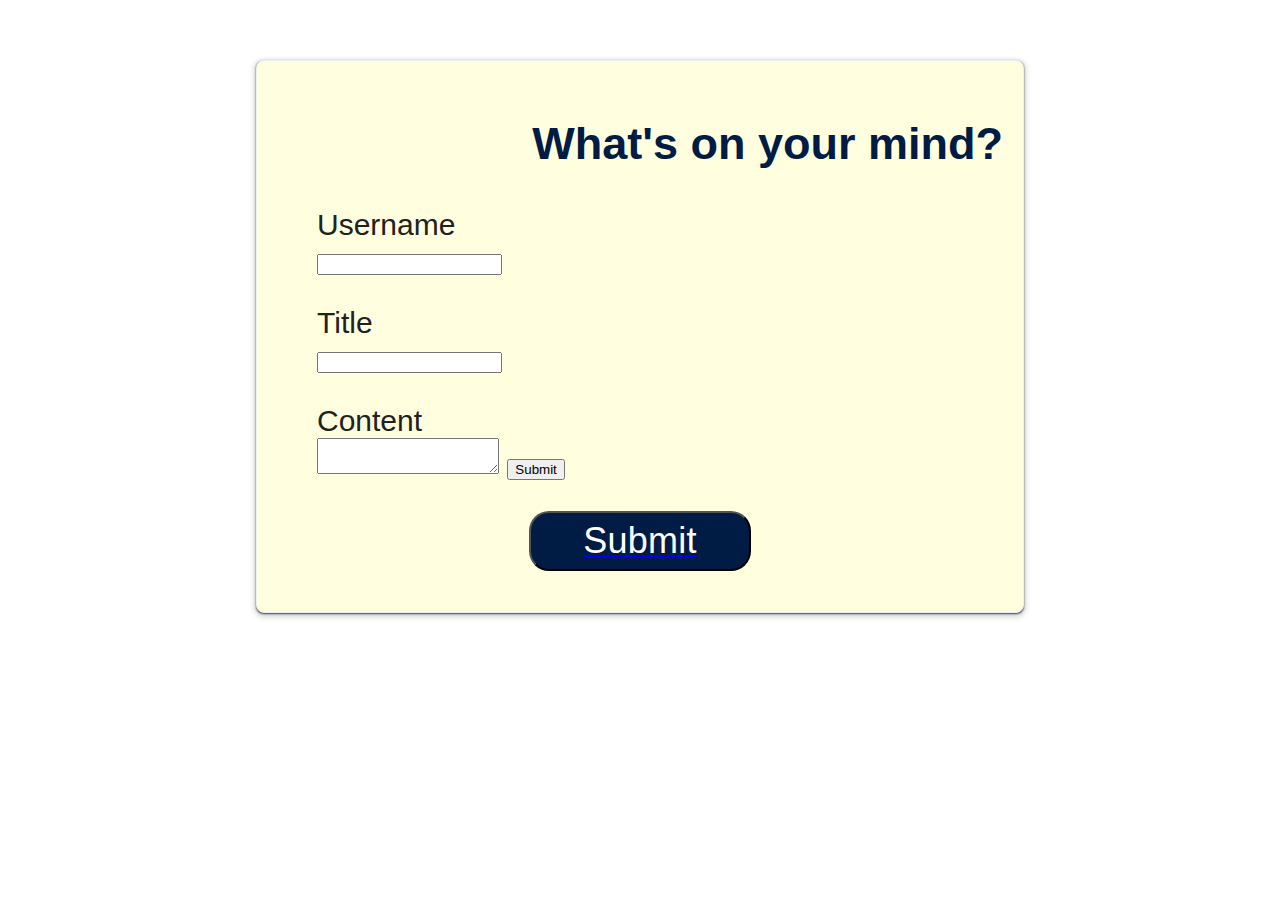
==== index.html @ 714bd0f7 "blog" ====
<!DOCTYPE html>
<html lang="en">
    <head>
        <meta charset="UTF-8" />
        <meta name="viewport" content="width=device-width, initial-scale=1.0" />
        <meta http-equiv="X-UA-Compatible" content="ie=edge" />
    <link rel="stylesheet" href="./assets/css/style.css" />
    <title>Transformation Station</title>
    </head>
    <body>
        <div class="card">
            <h2>What's on your mind?</h2>
            <form>
                <ul>
                    <li>
                        <label for="username"> Username</label>
                        <br><input type="text" id="username">
                    </li>
                    <li>
                        <label for="title">Title</label>
                        <br><input type="text" id="title">
                        </li>
                        <li>
                            <label for="content">Content</label>
                            <br><textarea id="content" name="content"></textarea>

                            <input id="submitbutton" type="submit"value="Submit">
                        </li>
                </ul>
                <a href="destination.html">
                    <button>Submit</button>
                </a>
            </form>
            
        </div>
        <script src="./assets/js/logic.js"></script>
        <script src="./assets/js/form.js"></script>
    </body>
</html>
---- assets/css/style.css ----
*,
*::before,
*::after {
  box-sizing: border-box;
}

body {
  font-size: 30px;
  font-family: "Roboto", sans-serif;
  background-color:white;
  color: #001b44;
}

h2 {
  text-align: right;
}

li {
  list-style: none;
  margin-top: 30px;
  display: block;
}

button {
  background-color: #001b44;
  border-radius: 20px;
  color: #fff;
  cursor: pointer;
  font-size: 1.2em;
  letter-spacing: 0.21px;
  line-height: 16px;
  max-width: 255px;
  padding: 20px 52px;
  text-align: center;
  transition-duration: 0.15s;
  transition-property: background-color;
  transition-timing-function: linear;
  margin: 0.6em auto;
  display: block;
}

label {
  color: #212121;
}

select {
  font-size: 30px;
  width: 100%;
  margin-top: 10px;
  background-color: whitesmoke;
}

.card {
  background-color:	#FFFFE0;
  border: 1px solid #eceff1;
  border-radius: 8px;
  box-shadow: rgba(60, 64, 67, 2) 0 1px 2px 0,
    rgba(60, 64, 67, 0.15) 0 2px 4px 3px;
  margin: 60px auto;
  padding: 20px;
  width: 60vw;
  display: block;
}

.card::after {
  content: " ";
  display: block;
  clear: both;
}
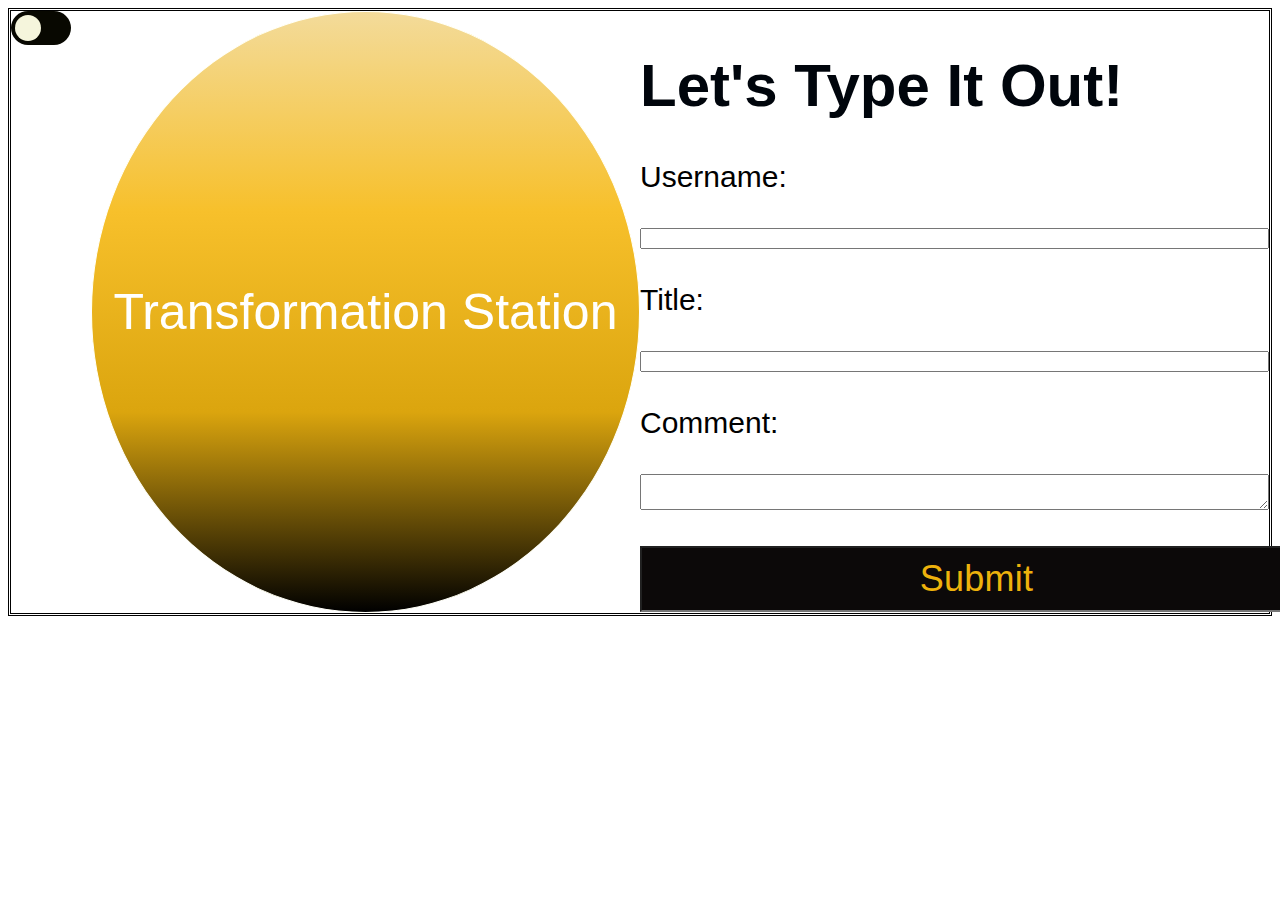
==== commit 9fe85c06: "new" ====
--- a/index.html
+++ b/index.html
@@ -3,37 +3,49 @@
     <head>
         <meta charset="UTF-8" />
         <meta name="viewport" content="width=device-width, initial-scale=1.0" />
-        <meta http-equiv="X-UA-Compatible" content="ie=edge" />
     <link rel="stylesheet" href="./assets/css/style.css" />
+    <link rel="stylesheet" href="./assets/css/form.css"/>
+    <link rel="stylesheet" href="./assets/css/blog.css"/>
     <title>Transformation Station</title>
     </head>
+     
+<!--light and dark mode-->
+    <header>
+        <div class="container light"> 
+             <label class="switch">
+                  <input type="checkbox" id="theme-switcher">
+                  <span class="slider round"></span>
+            </label>
+        </div>          
+    </header>
+
     <body>
-        <div class="card">
-            <h2>What's on your mind?</h2>
-            <form>
-                <ul>
-                    <li>
-                        <label for="username"> Username</label>
-                        <br><input type="text" id="username">
-                    </li>
-                    <li>
-                        <label for="title">Title</label>
-                        <br><input type="text" id="title">
-                        </li>
-                        <li>
-                            <label for="content">Content</label>
-                            <br><textarea id="content" name="content"></textarea>
+         <div class="circle">
+            Transformation Station 
+         </div>
 
-                            <input id="submitbutton" type="submit"value="Submit">
-                        </li>
-                </ul>
-                <a href="destination.html">
-                    <button>Submit</button>
-                </a>
-            </form>
-            
-        </div>
+         <form action="/blog.html">
+            <h1>Let's Type It Out!</h1>
+            <!--right side input fields-->
+            <label for="user">Username:</label>
+            <br>
+            <input type="text" id="user" 
+            name="user">
+            <br>
+            <label for="title">Title:</label>
+            <br>
+            <input type="text" id="title"
+            name="title">
+            <br>
+            <label for="msg">Comment:</label>
+            <br>
+            <textarea id="msg" name="comment">
+            </textarea>
+            <br>
+            <input class="submit"
+            value="Submit">
+         </form>
         <script src="./assets/js/logic.js"></script>
         <script src="./assets/js/form.js"></script>
-    </body>
+     </body>
 </html>--- a/assets/css/style.css
+++ b/assets/css/style.css
@@ -1,69 +1,123 @@
 *,
 *::before,
 *::after {
-  box-sizing: border-box;
+    font-family: Impact, Haettenschweiler, 'Arial Narrow Bold', sans-serif;
 }
 
-body {
-  font-size: 30px;
-  font-family: "Roboto", sans-serif;
-  background-color:white;
-  color: #001b44;
+.container-dark {
+  position: relative;
 }
 
-h2 {
-  text-align: right;
+.circle {
+  width: 600px;
+  height: 600px;
+  border: 1px solid;
+  background-color: yellow;
+  background-image: linear-gradient(rgb(243, 219, 154),rgb(247, 192, 43),rgb(219, 165, 14),black);
+  border-radius: 60%;
+  color: white;
+  display: flex;
+  justify-content: center;
+  align-items: center;
+  font-size: 50px;
 }
 
-li {
-  list-style: none;
-  margin-top: 30px;
-  display: block;
+form {
+  font-size: 30px;
+  width: 50%;
+  background-color:white;
+  color: #00050c;
+  float: right;
+  flex-direction: column;
+  display: flex;
+
 }
 
-button {
-  background-color: #001b44;
-  border-radius: 20px;
-  color: #fff;
+ body {
+  font-size:20px;
+ display: flex;
+ border-style: double;
+ justify-content: space-evenly;
+
+ }
+
+.submit {
+  background-color: rgb(12, 9, 9);
+  border-radius:0px;
+  color: #eeb20c;
   cursor: pointer;
   font-size: 1.2em;
   letter-spacing: 0.21px;
   line-height: 16px;
-  max-width: 255px;
-  padding: 20px 52px;
+  max-width: 855px;
+  padding: 10px 102px;
   text-align: center;
-  transition-duration: 0.15s;
-  transition-property: background-color;
-  transition-timing-function: linear;
-  margin: 0.6em auto;
+  margin: auto;
   display: block;
+  float:right
 }
 
 label {
-  color: #212121;
+  color: black;
 }
 
-select {
-  font-size: 30px;
-  width: 100%;
-  margin-top: 10px;
-  background-color: whitesmoke;
+.switch {
+  margin-right: 20px;
+  position: relative;
+  display: inline-block;
+  width: 60px;
+  height: 34px;
 }
 
-.card {
-  background-color:	#FFFFE0;
-  border: 1px solid #eceff1;
-  border-radius: 8px;
-  box-shadow: rgba(60, 64, 67, 2) 0 1px 2px 0,
-    rgba(60, 64, 67, 0.15) 0 2px 4px 3px;
-  margin: 60px auto;
-  padding: 20px;
-  width: 60vw;
-  display: block;
+
+
+.switch input {
+  opacity: 0;
+  width: 0;
+  height: 0;
 }
 
-.card::after {
-  content: " ";
-  display: block;
-  clear: both;
+.slider {
+  position: absolute;
+  cursor: pointer;
+  top: 0;
+  bottom: 0;
+  left: 0;
+  right: 0;
+  background-color: rgb(8, 8, 1);
+  transition: 0.4s;
 }
+
+.slider:before {
+  position: absolute;
+  content: "";
+  height: 26px;
+  width: 26px;
+  left: 4px;
+  bottom: 4px;
+  background-color: beige;
+  -webkit-transition: .4s;
+  transition: .4s;
+}
+
+input:checked + .slider {
+  background-color: rgb(194, 159, 5);
+}
+
+input:focus + .slider {
+  box-shadow: 0 0 1px rgb(194, 159, 5);
+}
+
+input:checked + .slider:before {
+  -webkit-transform: translateX(26px);
+  -ms-transform: translateX(26px);
+  transform: translateX(26px);
+}
+
+.slider.round {
+  border-radius: 34px;
+}
+
+.slider.round:before{
+  border-radius: 50%;
+}
--- a/assets/css/blog.css
+++ b/assets/css/blog.css
@@ -0,0 +1,6 @@
+#circle {
+    width: 200px;
+    height: 200px;
+    background-color: linear-gradient(to top bottom yellow,gold);
+    border-radius: 100%;
+  }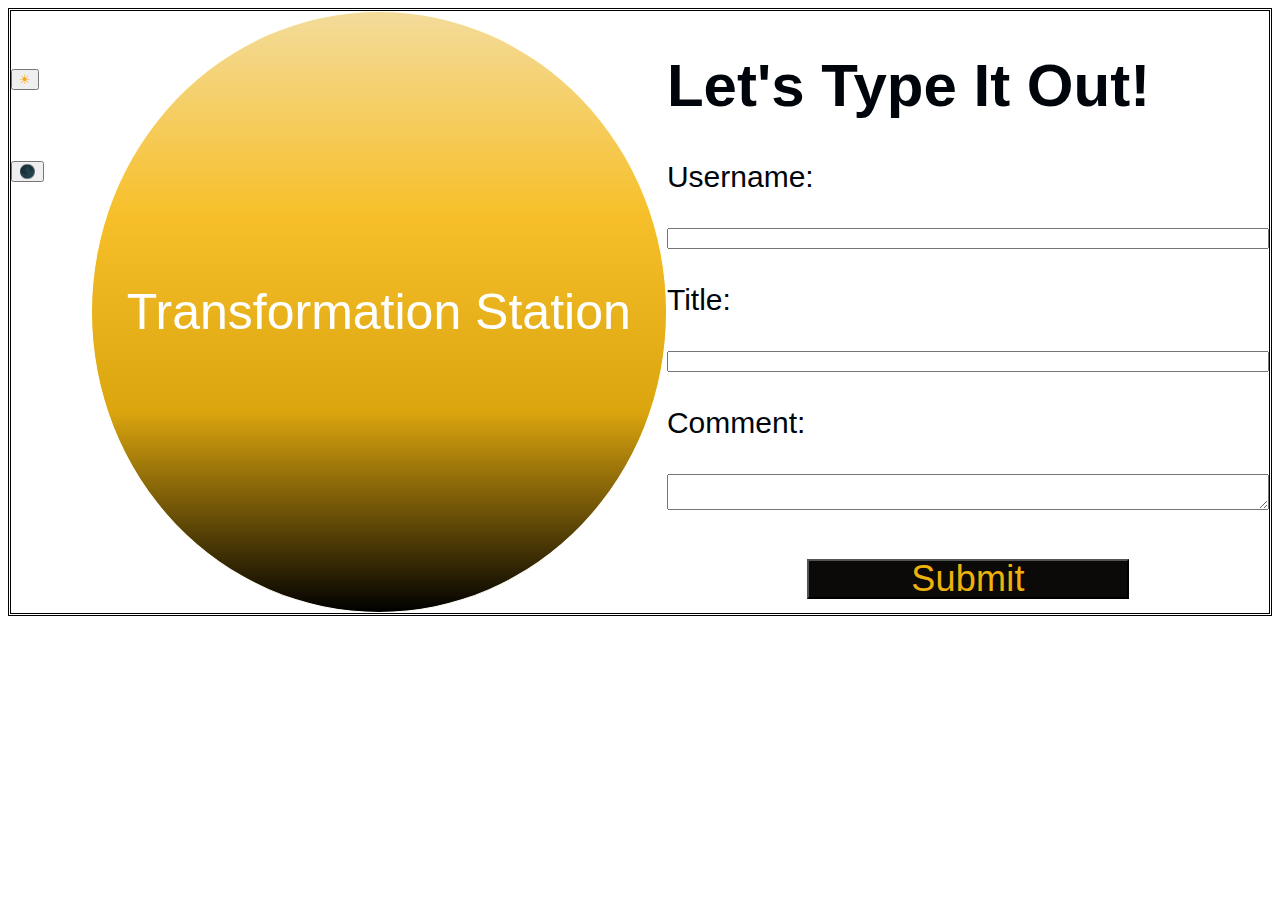
==== commit 305aa9cf: "updated" ====
--- a/index.html
+++ b/index.html
@@ -3,20 +3,15 @@
     <head>
         <meta charset="UTF-8" />
         <meta name="viewport" content="width=device-width, initial-scale=1.0" />
-    <link rel="stylesheet" href="./assets/css/style.css" />
     <link rel="stylesheet" href="./assets/css/form.css"/>
-    <link rel="stylesheet" href="./assets/css/blog.css"/>
+    
     <title>Transformation Station</title>
     </head>
      
-<!--light and dark mode-->
+<!--sunny helped here with light and dark mode-->
     <header>
-        <div class="container light"> 
-             <label class="switch">
-                  <input type="checkbox" id="theme-switcher">
-                  <span class="slider round"></span>
-            </label>
-        </div>          
+        <button class="button1 mode" style="color: orange;" value="light">&#9728</button>
+        <button class="button2 mode" value='dark'>&#127761</button>     
     </header>
 
     <body>
@@ -24,27 +19,28 @@
             Transformation Station 
          </div>
 
-         <form action="/blog.html">
+         <form id="coolForm">
             <h1>Let's Type It Out!</h1>
             <!--right side input fields-->
             <label for="user">Username:</label>
             <br>
-            <input type="text" id="user" 
-            name="user">
+            <input type="text" id="user"  name="user">
             <br>
+
             <label for="title">Title:</label>
             <br>
-            <input type="text" id="title"
-            name="title">
+            <input type="text" id="title" name="title">
             <br>
+
             <label for="msg">Comment:</label>
             <br>
             <textarea id="msg" name="comment">
             </textarea>
             <br>
-            <input class="submit"
-            value="Submit">
+
+            <button class="submit" value="Submit" id="submit"> Submit</button>
          </form>
+
         <script src="./assets/js/logic.js"></script>
         <script src="./assets/js/form.js"></script>
      </body>
--- a/assets/css/form.css
+++ b/assets/css/form.css
@@ -0,0 +1,62 @@
+*,
+*::before,
+*::after {
+    font-family: Impact, Haettenschweiler, 'Arial Narrow Bold', sans-serif;
+}
+
+
+
+.circle {
+  width: 600px;
+  height: 600px;
+  border: 1px solid;
+  background-color: yellow;
+  background-image: linear-gradient(rgb(243, 219, 154),rgb(247, 192, 43),rgb(219, 165, 14),black);
+  border-radius: 60%;
+  color: white;
+  display: flex;
+  justify-content: center;
+  align-items: center;
+  font-size: 50px;
+}
+
+form {
+  font-size: 30px;
+  width: 50%;
+  background-color:white;
+  color: #00050c;
+  float: right;
+  flex-direction: column;
+  display: flex;
+
+}
+
+ body {
+  font-size:80px;
+ display: flex;
+ border-style: double;
+ justify-content: space-evenly;
+
+ }
+
+.submit {
+  background-color: rgb(12, 9, 9);
+  border-radius:0px;
+  color: #eeb20c;
+  cursor: pointer;
+  font-size: 1.2em;
+  letter-spacing: 0.21px;
+  line-height: 16px;
+  max-width: 855px;
+  padding: 10px 102px;
+  text-align: center;
+  margin: auto;
+  display: block;
+  float:right
+}
+
+form div input{
+    height: 20px;
+    width: 90%;
+
+}
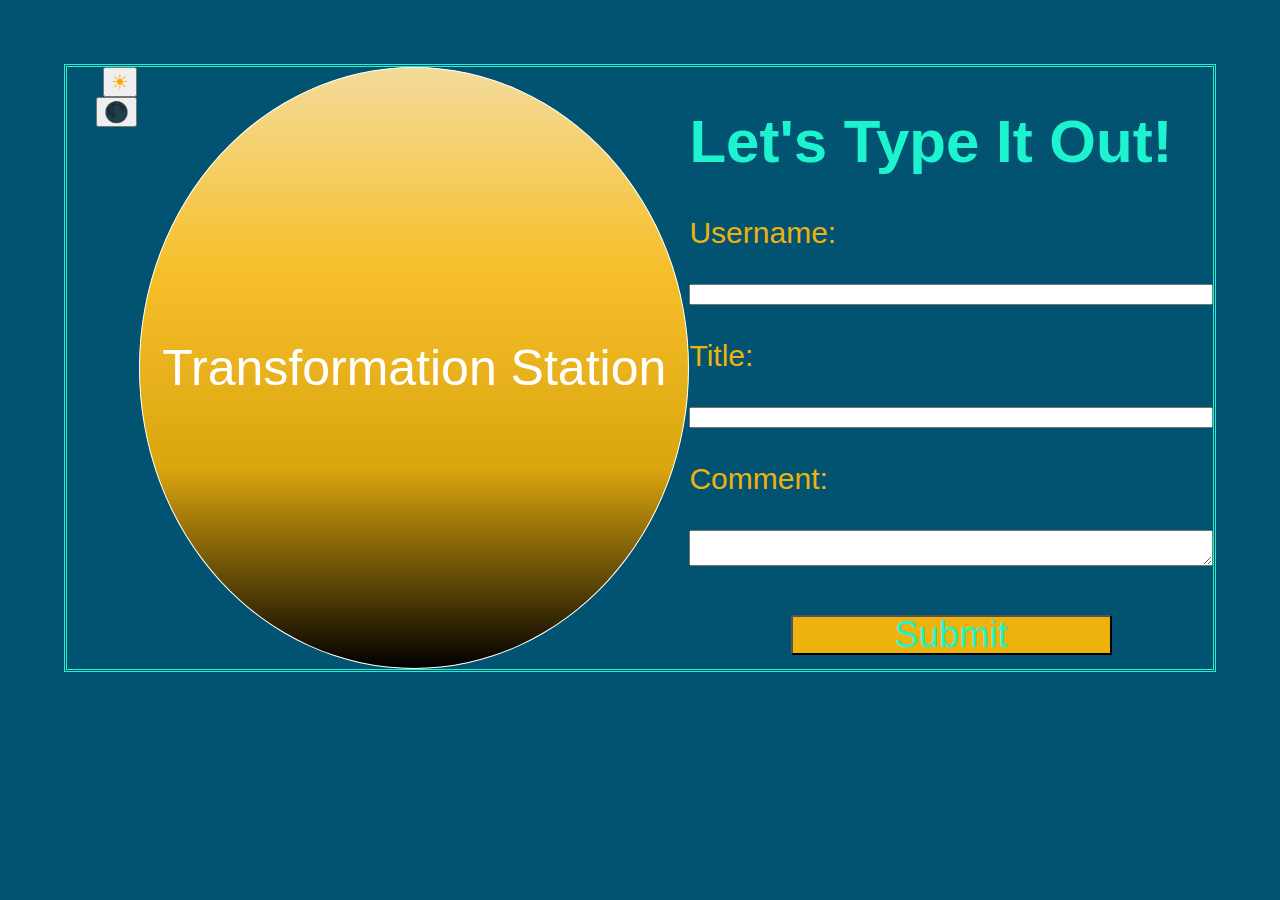
==== commit 29e4a306: "final changes" ====
--- a/index.html
+++ b/index.html
@@ -19,12 +19,12 @@
             Transformation Station 
          </div>
 
-         <form id="coolForm">
+         <form class="coolForm" id="blogForm"> <!--need for js input-->
             <h1>Let's Type It Out!</h1>
             <!--right side input fields-->
-            <label for="user">Username:</label>
+            <label for="username">Username:</label>
             <br>
-            <input type="text" id="user"  name="user">
+            <input type="text" id="username"  name="username">
             <br>
 
             <label for="title">Title:</label>
@@ -32,16 +32,17 @@
             <input type="text" id="title" name="title">
             <br>
 
-            <label for="msg">Comment:</label>
+            <label for="comment">Comment:</label>
             <br>
-            <textarea id="msg" name="comment">
+            <textarea id="comment" name="comment">
             </textarea>
             <br>
 
-            <button class="submit" value="Submit" id="submit"> Submit</button>
-         </form>
+            <button class="submit" type="submit" id="submit"> Submit</button>
+         <!--need id for js input-->
 
-        <script src="./assets/js/logic.js"></script>
-        <script src="./assets/js/form.js"></script>
+          <script src="./assets/js/logic.js"></script>
+          <script src="./assets/js/form.js"></script>
+        </form>
      </body>
 </html>--- a/assets/css/form.css
+++ b/assets/css/form.css
@@ -4,7 +4,26 @@
     font-family: Impact, Haettenschweiler, 'Arial Narrow Bold', sans-serif;
 }
 
+html{
+  justify-content: center;
+  align-items: center;
+  padding: 5% 5% 5%;
+  color: rgb(29, 243, 207);
+}
 
+.button1, .button2 {
+  float: right;
+  margin-right: 2px;
+  font-size: 20px;
+}
+
+.dark{
+  background-color: rgb(44, 43, 43);
+}
+
+.light{
+  background-color:rgb(2, 82, 114) ;
+}
 
 .circle {
   width: 600px;
@@ -23,12 +42,14 @@
 form {
   font-size: 30px;
   width: 50%;
-  background-color:white;
-  color: #00050c;
+  background-color:rgb(2, 82, 114);
   float: right;
   flex-direction: column;
   display: flex;
+}
 
+label{
+  color: #eeb20c;
 }
 
  body {
@@ -36,13 +57,14 @@
  display: flex;
  border-style: double;
  justify-content: space-evenly;
-
+ margin: 0;
+ background-color:rgb(2, 82, 114);
  }
 
 .submit {
-  background-color: rgb(12, 9, 9);
+  background-color: #eeb20c;
   border-radius:0px;
-  color: #eeb20c;
+  color:rgb(29, 243, 207) ;
   cursor: pointer;
   font-size: 1.2em;
   letter-spacing: 0.21px;
@@ -60,3 +82,4 @@
     width: 90%;
 
 }
+
